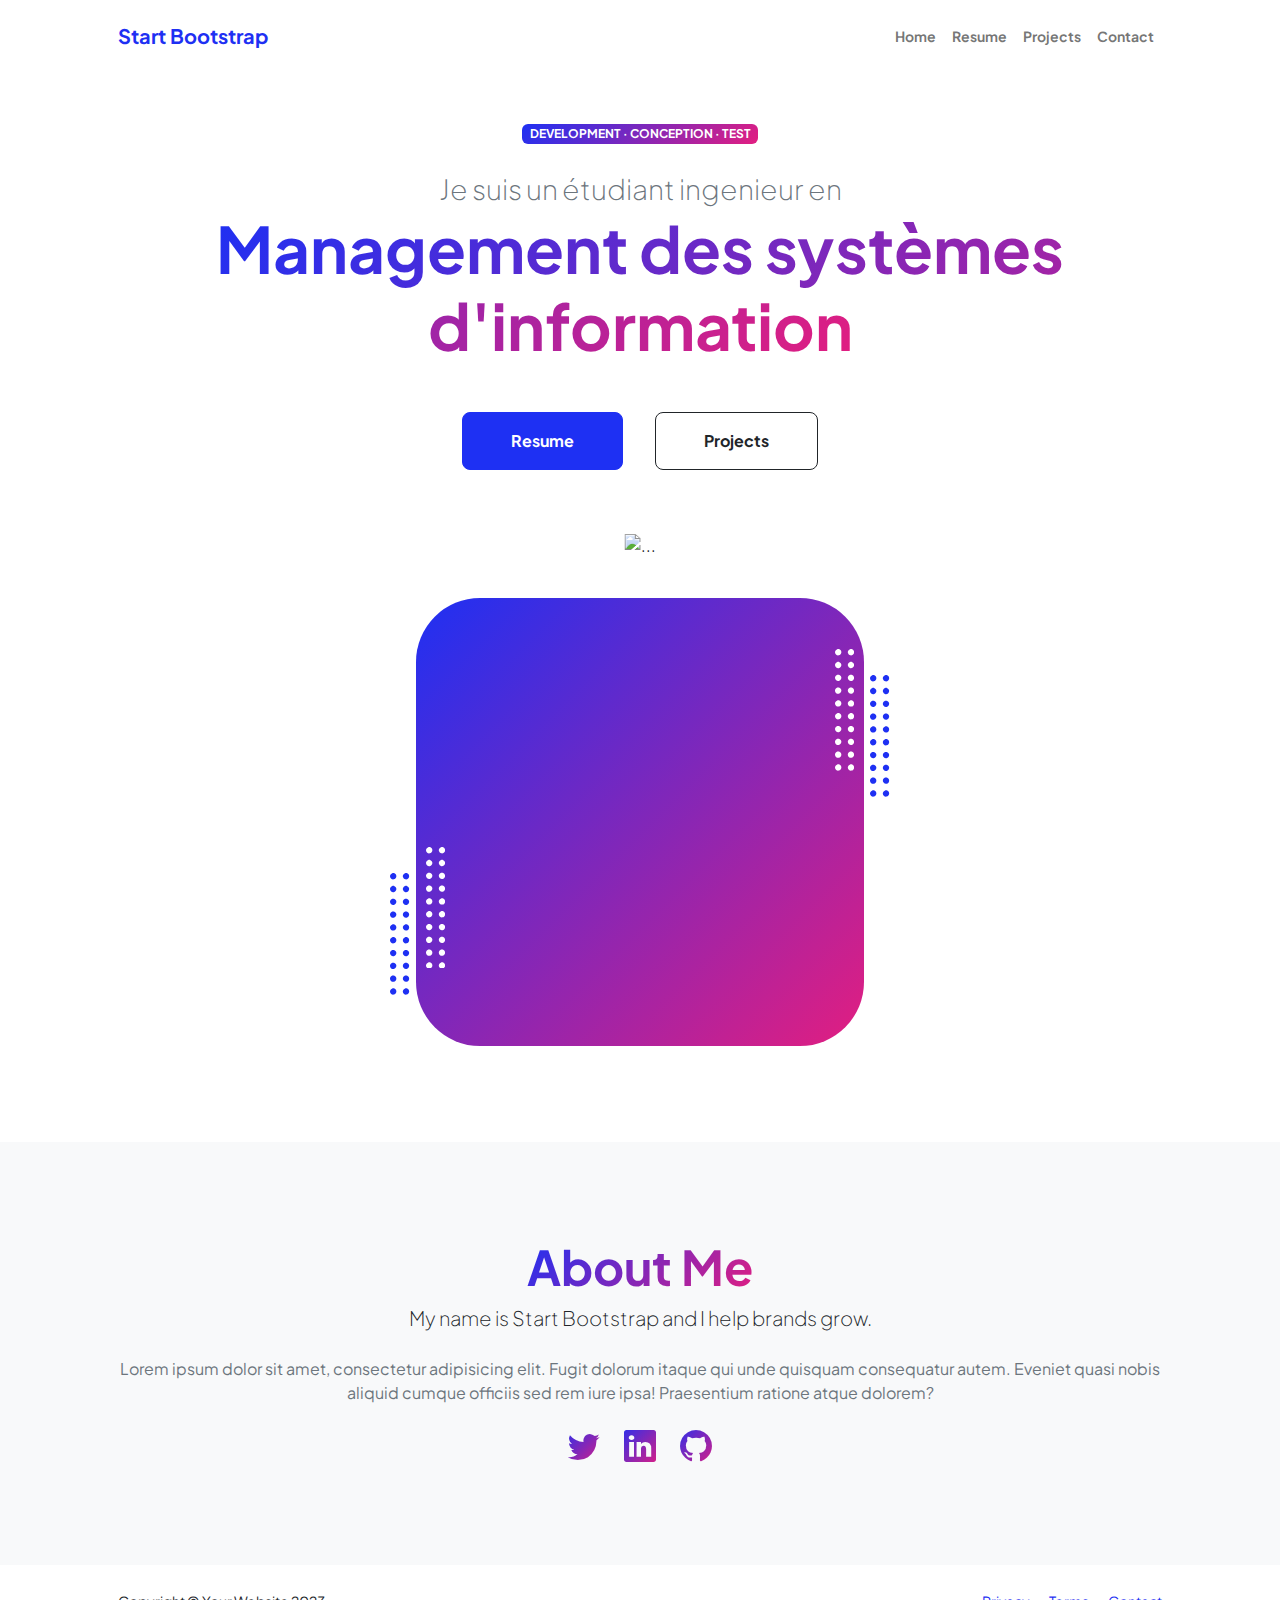
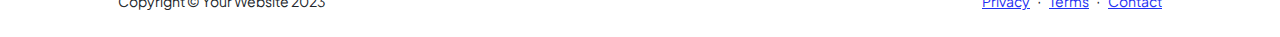
==== SitePro/templ/index.html @ 0bcc06aa "boots" ====
<!DOCTYPE html>
<html lang="en">
    <head>
        <meta charset="utf-8" />
        <meta name="viewport" content="width=device-width, initial-scale=1, shrink-to-fit=no" />
        <meta name="description" content="" />
        <meta name="author" content="" />
        <title>Personal - Start Bootstrap Theme</title>
        <!-- Favicon-->
        <link rel="icon" type="image/x-icon" href="assets/favicon.ico" />
        <!-- Custom Google font-->
        <link rel="preconnect" href="https://fonts.googleapis.com" />
        <link rel="preconnect" href="https://fonts.gstatic.com" crossorigin />
        <link href="https://fonts.googleapis.com/css2?family=Plus+Jakarta+Sans:wght@100;200;300;400;500;600;700;800;900&amp;display=swap" rel="stylesheet" />
        <!-- Bootstrap icons-->
        <link href="https://cdn.jsdelivr.net/npm/bootstrap-icons@1.8.1/font/bootstrap-icons.css" rel="stylesheet" />
        <!-- Core theme CSS (includes Bootstrap)-->
        <link href="css/styles.css" rel="stylesheet" />
    </head>
    <body class="d-flex flex-column h-100">
        <main class="flex-shrink-0">
            <!-- Navigation-->
            <nav class="navbar navbar-expand-lg navbar-light bg-white py-3">
                <div class="container px-5">
                    <a class="navbar-brand" href="index.html"><span class="fw-bolder text-primary">Start Bootstrap</span></a>
                    <button class="navbar-toggler" type="button" data-bs-toggle="collapse" data-bs-target="#navbarSupportedContent" aria-controls="navbarSupportedContent" aria-expanded="false" aria-label="Toggle navigation"><span class="navbar-toggler-icon"></span></button>
                    <div class="collapse navbar-collapse" id="navbarSupportedContent">
                        <ul class="navbar-nav ms-auto mb-2 mb-lg-0 small fw-bolder">
                            <li class="nav-item"><a class="nav-link" href="index.html">Home</a></li>
                            <li class="nav-item"><a class="nav-link" href="resume.html">Resume</a></li>
                            <li class="nav-item"><a class="nav-link" href="projects.html">Projects</a></li>
                            <li class="nav-item"><a class="nav-link" href="contact.html">Contact</a></li>
                        </ul>
                    </div>
                </div>
            </nav>
            <!-- Header-->
            <header class="py-5">
                <div class="container px-5 pb-5">
                    <div class="row gx-5 align-items-center">
                        <div class="col-xxl-5">
                            <!-- Header text content-->
                            <div class="text-center text-xxl-start">
                                <div class="badge bg-gradient-primary-to-secondary text-white mb-4"><div class="text-uppercase">Development &middot; Conception &middot; Test</div></div>
                                <div class="fs-3 fw-light text-muted">Je suis un étudiant ingenieur en  </div>
                                <h1 class="display-3 fw-bolder mb-5"><span class="text-gradient d-inline">Management des systèmes d'information</span></h1>
                                <div class="d-grid gap-3 d-sm-flex justify-content-sm-center justify-content-xxl-start mb-3">
                                    <a class="btn btn-primary btn-lg px-5 py-3 me-sm-3 fs-6 fw-bolder" href="resume.html">Resume</a>
                                    <a class="btn btn-outline-dark btn-lg px-5 py-3 fs-6 fw-bolder" href="projects.html">Projects</a>
                                </div>
                            </div>
                        </div>
                        <div class="col-xxl-7">
                            <!-- Header profile picture-->
                            <div class="d-flex justify-content-center mt-5 mt-xxl-0">
                                <div class="profile bg-gradient-primary-to-secondary">
                                    <!-- TIP: For best results, use a photo with a transparent background like the demo example below-->
                                    <!-- Watch a tutorial on how to do this on YouTube (link)-->
                                    <img class="profile-img" src="assets/profile.png" alt="..." />
                                    <div class="dots-1">
                                        <!-- SVG Dots-->
                                        <svg version="1.1" xmlns="http://www.w3.org/2000/svg" xmlns:xlink="http://www.w3.org/1999/xlink" x="0px" y="0px" viewBox="0 0 191.6 1215.4" style="enable-background: new 0 0 191.6 1215.4" xml:space="preserve">
                                            <g transform="translate(0.000000,1280.000000) scale(0.100000,-0.100000)">
                                                <path d="M227.7,12788.6c-105-35-200-141-222-248c-43-206,163-412,369-369c155,32,275,190,260,339c-11,105-90,213-190,262        C383.7,12801.6,289.7,12808.6,227.7,12788.6z"></path>
                                                <path d="M1507.7,12788.6c-151-50-253-216-222-362c25-119,136-230,254-255c194-41,395,142,375,339c-11,105-90,213-190,262        C1663.7,12801.6,1569.7,12808.6,1507.7,12788.6z"></path>
                                                <path d="M227.7,11508.6c-105-35-200-141-222-248c-43-206,163-412,369-369c155,32,275,190,260,339c-11,105-90,213-190,262        C383.7,11521.6,289.7,11528.6,227.7,11508.6z"></path>
                                                <path d="M1507.7,11508.6c-151-50-253-216-222-362c25-119,136-230,254-255c194-41,395,142,375,339c-11,105-90,213-190,262        C1663.7,11521.6,1569.7,11528.6,1507.7,11508.6z"></path>
                                                <path d="M227.7,10228.6c-105-35-200-141-222-248c-43-206,163-412,369-369c155,32,275,190,260,339c-11,105-90,213-190,262        C383.7,10241.6,289.7,10248.6,227.7,10228.6z"></path>
                                                <path d="M1507.7,10228.6c-105-35-200-141-222-248c-43-206,163-412,369-369c155,32,275,190,260,339c-11,105-90,213-190,262        C1663.7,10241.6,1569.7,10248.6,1507.7,10228.6z"></path>
                                                <path d="M227.7,8948.6c-105-35-200-141-222-248c-43-206,163-412,369-369c155,32,275,190,260,339c-11,105-90,213-190,262        C383.7,8961.6,289.7,8968.6,227.7,8948.6z"></path>
                                                <path d="M1507.7,8948.6c-105-35-200-141-222-248c-43-206,163-412,369-369c155,32,275,190,260,339c-11,105-90,213-190,262        C1663.7,8961.6,1569.7,8968.6,1507.7,8948.6z"></path>
                                                <path d="M227.7,7668.6c-105-35-200-141-222-248c-43-206,163-412,369-369c155,32,275,190,260,339c-11,105-90,213-190,262        C383.7,7681.6,289.7,7688.6,227.7,7668.6z"></path>
                                                <path d="M1507.7,7668.6c-105-35-200-141-222-248c-43-206,163-412,369-369c155,32,275,190,260,339c-11,105-90,213-190,262        C1663.7,7681.6,1569.7,7688.6,1507.7,7668.6z"></path>
                                                <path d="M227.7,6388.6c-105-35-200-141-222-248c-43-206,163-412,369-369c155,32,275,190,260,339c-11,105-90,213-190,262        C383.7,6401.6,289.7,6408.6,227.7,6388.6z"></path>
                                                <path d="M1507.7,6388.6c-105-35-200-141-222-248c-43-206,163-412,369-369c155,32,275,190,260,339c-11,105-90,213-190,262        C1663.7,6401.6,1569.7,6408.6,1507.7,6388.6z"></path>
                                                <path d="M227.7,5108.6c-105-35-200-141-222-248c-43-206,163-412,369-369c155,32,275,190,260,339c-11,105-90,213-190,262        C383.7,5121.6,289.7,5128.6,227.7,5108.6z"></path>
                                                <path d="M1507.7,5108.6c-105-35-200-141-222-248c-43-206,163-412,369-369c155,32,275,190,260,339c-11,105-90,213-190,262        C1663.7,5121.6,1569.7,5128.6,1507.7,5108.6z"></path>
                                                <path d="M227.7,3828.6c-105-35-200-141-222-248c-43-206,163-412,369-369c155,32,275,190,260,339c-11,105-90,213-190,262        C383.7,3841.6,289.7,3848.6,227.7,3828.6z"></path>
                                                <path d="M1507.7,3828.6c-105-35-200-141-222-248c-43-206,163-412,369-369c155,32,275,190,260,339c-11,105-90,213-190,262        C1663.7,3841.6,1569.7,3848.6,1507.7,3828.6z"></path>
                                                <path d="M227.7,2548.6c-105-35-200-141-222-248c-43-206,163-412,369-369c155,32,275,190,260,339c-11,105-90,213-190,262        C383.7,2561.6,289.7,2568.6,227.7,2548.6z"></path>
                                                <path d="M1507.7,2548.6c-105-35-200-141-222-248c-43-206,163-412,369-369c155,32,275,190,260,339c-11,105-90,213-190,262        C1663.7,2561.6,1569.7,2568.6,1507.7,2548.6z"></path>
                                                <path d="M227.7,1268.6c-105-35-200-141-222-248c-43-206,163-412,369-369c155,32,275,190,260,339c-11,105-90,213-190,262        C383.7,1281.6,289.7,1288.6,227.7,1268.6z"></path>
                                                <path d="M1507.7,1268.6c-105-35-200-141-222-248c-43-206,163-412,369-369c155,32,275,190,260,339c-11,105-90,213-190,262        C1663.7,1281.6,1569.7,1288.6,1507.7,1268.6z"></path>
                                            </g>
                                        </svg>
                                        <!-- END of SVG dots-->
                                    </div>
                                    <div class="dots-2">
                                        <!-- SVG Dots-->
                                        <svg version="1.1" xmlns="http://www.w3.org/2000/svg" xmlns:xlink="http://www.w3.org/1999/xlink" x="0px" y="0px" viewBox="0 0 191.6 1215.4" style="enable-background: new 0 0 191.6 1215.4" xml:space="preserve">
                                            <g transform="translate(0.000000,1280.000000) scale(0.100000,-0.100000)">
                                                <path d="M227.7,12788.6c-105-35-200-141-222-248c-43-206,163-412,369-369c155,32,275,190,260,339c-11,105-90,213-190,262        C383.7,12801.6,289.7,12808.6,227.7,12788.6z"></path>
                                                <path d="M1507.7,12788.6c-151-50-253-216-222-362c25-119,136-230,254-255c194-41,395,142,375,339c-11,105-90,213-190,262        C1663.7,12801.6,1569.7,12808.6,1507.7,12788.6z"></path>
                                                <path d="M227.7,11508.6c-105-35-200-141-222-248c-43-206,163-412,369-369c155,32,275,190,260,339c-11,105-90,213-190,262        C383.7,11521.6,289.7,11528.6,227.7,11508.6z"></path>
                                                <path d="M1507.7,11508.6c-151-50-253-216-222-362c25-119,136-230,254-255c194-41,395,142,375,339c-11,105-90,213-190,262        C1663.7,11521.6,1569.7,11528.6,1507.7,11508.6z"></path>
                                                <path d="M227.7,10228.6c-105-35-200-141-222-248c-43-206,163-412,369-369c155,32,275,190,260,339c-11,105-90,213-190,262        C383.7,10241.6,289.7,10248.6,227.7,10228.6z"></path>
                                                <path d="M1507.7,10228.6c-105-35-200-141-222-248c-43-206,163-412,369-369c155,32,275,190,260,339c-11,105-90,213-190,262        C1663.7,10241.6,1569.7,10248.6,1507.7,10228.6z"></path>
                                                <path d="M227.7,8948.6c-105-35-200-141-222-248c-43-206,163-412,369-369c155,32,275,190,260,339c-11,105-90,213-190,262        C383.7,8961.6,289.7,8968.6,227.7,8948.6z"></path>
                                                <path d="M1507.7,8948.6c-105-35-200-141-222-248c-43-206,163-412,369-369c155,32,275,190,260,339c-11,105-90,213-190,262        C1663.7,8961.6,1569.7,8968.6,1507.7,8948.6z"></path>
                                                <path d="M227.7,7668.6c-105-35-200-141-222-248c-43-206,163-412,369-369c155,32,275,190,260,339c-11,105-90,213-190,262        C383.7,7681.6,289.7,7688.6,227.7,7668.6z"></path>
                                                <path d="M1507.7,7668.6c-105-35-200-141-222-248c-43-206,163-412,369-369c155,32,275,190,260,339c-11,105-90,213-190,262        C1663.7,7681.6,1569.7,7688.6,1507.7,7668.6z"></path>
                                                <path d="M227.7,6388.6c-105-35-200-141-222-248c-43-206,163-412,369-369c155,32,275,190,260,339c-11,105-90,213-190,262        C383.7,6401.6,289.7,6408.6,227.7,6388.6z"></path>
                                                <path d="M1507.7,6388.6c-105-35-200-141-222-248c-43-206,163-412,369-369c155,32,275,190,260,339c-11,105-90,213-190,262        C1663.7,6401.6,1569.7,6408.6,1507.7,6388.6z"></path>
                                                <path d="M227.7,5108.6c-105-35-200-141-222-248c-43-206,163-412,369-369c155,32,275,190,260,339c-11,105-90,213-190,262        C383.7,5121.6,289.7,5128.6,227.7,5108.6z"></path>
                                                <path d="M1507.7,5108.6c-105-35-200-141-222-248c-43-206,163-412,369-369c155,32,275,190,260,339c-11,105-90,213-190,262        C1663.7,5121.6,1569.7,5128.6,1507.7,5108.6z"></path>
                                                <path d="M227.7,3828.6c-105-35-200-141-222-248c-43-206,163-412,369-369c155,32,275,190,260,339c-11,105-90,213-190,262        C383.7,3841.6,289.7,3848.6,227.7,3828.6z"></path>
                                                <path d="M1507.7,3828.6c-105-35-200-141-222-248c-43-206,163-412,369-369c155,32,275,190,260,339c-11,105-90,213-190,262        C1663.7,3841.6,1569.7,3848.6,1507.7,3828.6z"></path>
                                                <path d="M227.7,2548.6c-105-35-200-141-222-248c-43-206,163-412,369-369c155,32,275,190,260,339c-11,105-90,213-190,262        C383.7,2561.6,289.7,2568.6,227.7,2548.6z"></path>
                                                <path d="M1507.7,2548.6c-105-35-200-141-222-248c-43-206,163-412,369-369c155,32,275,190,260,339c-11,105-90,213-190,262        C1663.7,2561.6,1569.7,2568.6,1507.7,2548.6z"></path>
                                                <path d="M227.7,1268.6c-105-35-200-141-222-248c-43-206,163-412,369-369c155,32,275,190,260,339c-11,105-90,213-190,262        C383.7,1281.6,289.7,1288.6,227.7,1268.6z"></path>
                                                <path d="M1507.7,1268.6c-105-35-200-141-222-248c-43-206,163-412,369-369c155,32,275,190,260,339c-11,105-90,213-190,262        C1663.7,1281.6,1569.7,1288.6,1507.7,1268.6z"></path>
                                            </g>
                                        </svg>
                                        <!-- END of SVG dots-->
                                    </div>
                                    <div class="dots-3">
                                        <!-- SVG Dots-->
                                        <svg version="1.1" xmlns="http://www.w3.org/2000/svg" xmlns:xlink="http://www.w3.org/1999/xlink" x="0px" y="0px" viewBox="0 0 191.6 1215.4" style="enable-background: new 0 0 191.6 1215.4" xml:space="preserve">
                                            <g transform="translate(0.000000,1280.000000) scale(0.100000,-0.100000)">
                                                <path d="M227.7,12788.6c-105-35-200-141-222-248c-43-206,163-412,369-369c155,32,275,190,260,339c-11,105-90,213-190,262        C383.7,12801.6,289.7,12808.6,227.7,12788.6z"></path>
                                                <path d="M1507.7,12788.6c-151-50-253-216-222-362c25-119,136-230,254-255c194-41,395,142,375,339c-11,105-90,213-190,262        C1663.7,12801.6,1569.7,12808.6,1507.7,12788.6z"></path>
                                                <path d="M227.7,11508.6c-105-35-200-141-222-248c-43-206,163-412,369-369c155,32,275,190,260,339c-11,105-90,213-190,262        C383.7,11521.6,289.7,11528.6,227.7,11508.6z"></path>
                                                <path d="M1507.7,11508.6c-151-50-253-216-222-362c25-119,136-230,254-255c194-41,395,142,375,339c-11,105-90,213-190,262        C1663.7,11521.6,1569.7,11528.6,1507.7,11508.6z"></path>
                                                <path d="M227.7,10228.6c-105-35-200-141-222-248c-43-206,163-412,369-369c155,32,275,190,260,339c-11,105-90,213-190,262        C383.7,10241.6,289.7,10248.6,227.7,10228.6z"></path>
                                                <path d="M1507.7,10228.6c-105-35-200-141-222-248c-43-206,163-412,369-369c155,32,275,190,260,339c-11,105-90,213-190,262        C1663.7,10241.6,1569.7,10248.6,1507.7,10228.6z"></path>
                                                <path d="M227.7,8948.6c-105-35-200-141-222-248c-43-206,163-412,369-369c155,32,275,190,260,339c-11,105-90,213-190,262        C383.7,8961.6,289.7,8968.6,227.7,8948.6z"></path>
                                                <path d="M1507.7,8948.6c-105-35-200-141-222-248c-43-206,163-412,369-369c155,32,275,190,260,339c-11,105-90,213-190,262        C1663.7,8961.6,1569.7,8968.6,1507.7,8948.6z"></path>
                                                <path d="M227.7,7668.6c-105-35-200-141-222-248c-43-206,163-412,369-369c155,32,275,190,260,339c-11,105-90,213-190,262        C383.7,7681.6,289.7,7688.6,227.7,7668.6z"></path>
                                                <path d="M1507.7,7668.6c-105-35-200-141-222-248c-43-206,163-412,369-369c155,32,275,190,260,339c-11,105-90,213-190,262        C1663.7,7681.6,1569.7,7688.6,1507.7,7668.6z"></path>
                                                <path d="M227.7,6388.6c-105-35-200-141-222-248c-43-206,163-412,369-369c155,32,275,190,260,339c-11,105-90,213-190,262        C383.7,6401.6,289.7,6408.6,227.7,6388.6z"></path>
                                                <path d="M1507.7,6388.6c-105-35-200-141-222-248c-43-206,163-412,369-369c155,32,275,190,260,339c-11,105-90,213-190,262        C1663.7,6401.6,1569.7,6408.6,1507.7,6388.6z"></path>
                                                <path d="M227.7,5108.6c-105-35-200-141-222-248c-43-206,163-412,369-369c155,32,275,190,260,339c-11,105-90,213-190,262        C383.7,5121.6,289.7,5128.6,227.7,5108.6z"></path>
                                                <path d="M1507.7,5108.6c-105-35-200-141-222-248c-43-206,163-412,369-369c155,32,275,190,260,339c-11,105-90,213-190,262        C1663.7,5121.6,1569.7,5128.6,1507.7,5108.6z"></path>
                                                <path d="M227.7,3828.6c-105-35-200-141-222-248c-43-206,163-412,369-369c155,32,275,190,260,339c-11,105-90,213-190,262        C383.7,3841.6,289.7,3848.6,227.7,3828.6z"></path>
                                                <path d="M1507.7,3828.6c-105-35-200-141-222-248c-43-206,163-412,369-369c155,32,275,190,260,339c-11,105-90,213-190,262        C1663.7,3841.6,1569.7,3848.6,1507.7,3828.6z"></path>
                                                <path d="M227.7,2548.6c-105-35-200-141-222-248c-43-206,163-412,369-369c155,32,275,190,260,339c-11,105-90,213-190,262        C383.7,2561.6,289.7,2568.6,227.7,2548.6z"></path>
                                                <path d="M1507.7,2548.6c-105-35-200-141-222-248c-43-206,163-412,369-369c155,32,275,190,260,339c-11,105-90,213-190,262        C1663.7,2561.6,1569.7,2568.6,1507.7,2548.6z"></path>
                                                <path d="M227.7,1268.6c-105-35-200-141-222-248c-43-206,163-412,369-369c155,32,275,190,260,339c-11,105-90,213-190,262        C383.7,1281.6,289.7,1288.6,227.7,1268.6z"></path>
                                                <path d="M1507.7,1268.6c-105-35-200-141-222-248c-43-206,163-412,369-369c155,32,275,190,260,339c-11,105-90,213-190,262        C1663.7,1281.6,1569.7,1288.6,1507.7,1268.6z"></path>
                                            </g>
                                        </svg>
                                        <!-- END of SVG dots-->
                                    </div>
                                    <div class="dots-4">
                                        <!-- SVG Dots-->
                                        <svg version="1.1" xmlns="http://www.w3.org/2000/svg" xmlns:xlink="http://www.w3.org/1999/xlink" x="0px" y="0px" viewBox="0 0 191.6 1215.4" style="enable-background: new 0 0 191.6 1215.4" xml:space="preserve">
                                            <g transform="translate(0.000000,1280.000000) scale(0.100000,-0.100000)">
                                                <path d="M227.7,12788.6c-105-35-200-141-222-248c-43-206,163-412,369-369c155,32,275,190,260,339c-11,105-90,213-190,262        C383.7,12801.6,289.7,12808.6,227.7,12788.6z"></path>
                                                <path d="M1507.7,12788.6c-151-50-253-216-222-362c25-119,136-230,254-255c194-41,395,142,375,339c-11,105-90,213-190,262        C1663.7,12801.6,1569.7,12808.6,1507.7,12788.6z"></path>
                                                <path d="M227.7,11508.6c-105-35-200-141-222-248c-43-206,163-412,369-369c155,32,275,190,260,339c-11,105-90,213-190,262        C383.7,11521.6,289.7,11528.6,227.7,11508.6z"></path>
                                                <path d="M1507.7,11508.6c-151-50-253-216-222-362c25-119,136-230,254-255c194-41,395,142,375,339c-11,105-90,213-190,262        C1663.7,11521.6,1569.7,11528.6,1507.7,11508.6z"></path>
                                                <path d="M227.7,10228.6c-105-35-200-141-222-248c-43-206,163-412,369-369c155,32,275,190,260,339c-11,105-90,213-190,262        C383.7,10241.6,289.7,10248.6,227.7,10228.6z"></path>
                                                <path d="M1507.7,10228.6c-105-35-200-141-222-248c-43-206,163-412,369-369c155,32,275,190,260,339c-11,105-90,213-190,262        C1663.7,10241.6,1569.7,10248.6,1507.7,10228.6z"></path>
                                                <path d="M227.7,8948.6c-105-35-200-141-222-248c-43-206,163-412,369-369c155,32,275,190,260,339c-11,105-90,213-190,262        C383.7,8961.6,289.7,8968.6,227.7,8948.6z"></path>
                                                <path d="M1507.7,8948.6c-105-35-200-141-222-248c-43-206,163-412,369-369c155,32,275,190,260,339c-11,105-90,213-190,262        C1663.7,8961.6,1569.7,8968.6,1507.7,8948.6z"></path>
                                                <path d="M227.7,7668.6c-105-35-200-141-222-248c-43-206,163-412,369-369c155,32,275,190,260,339c-11,105-90,213-190,262        C383.7,7681.6,289.7,7688.6,227.7,7668.6z"></path>
                                                <path d="M1507.7,7668.6c-105-35-200-141-222-248c-43-206,163-412,369-369c155,32,275,190,260,339c-11,105-90,213-190,262        C1663.7,7681.6,1569.7,7688.6,1507.7,7668.6z"></path>
                                                <path d="M227.7,6388.6c-105-35-200-141-222-248c-43-206,163-412,369-369c155,32,275,190,260,339c-11,105-90,213-190,262        C383.7,6401.6,289.7,6408.6,227.7,6388.6z"></path>
                                                <path d="M1507.7,6388.6c-105-35-200-141-222-248c-43-206,163-412,369-369c155,32,275,190,260,339c-11,105-90,213-190,262        C1663.7,6401.6,1569.7,6408.6,1507.7,6388.6z"></path>
                                                <path d="M227.7,5108.6c-105-35-200-141-222-248c-43-206,163-412,369-369c155,32,275,190,260,339c-11,105-90,213-190,262        C383.7,5121.6,289.7,5128.6,227.7,5108.6z"></path>
                                                <path d="M1507.7,5108.6c-105-35-200-141-222-248c-43-206,163-412,369-369c155,32,275,190,260,339c-11,105-90,213-190,262        C1663.7,5121.6,1569.7,5128.6,1507.7,5108.6z"></path>
                                                <path d="M227.7,3828.6c-105-35-200-141-222-248c-43-206,163-412,369-369c155,32,275,190,260,339c-11,105-90,213-190,262        C383.7,3841.6,289.7,3848.6,227.7,3828.6z"></path>
                                                <path d="M1507.7,3828.6c-105-35-200-141-222-248c-43-206,163-412,369-369c155,32,275,190,260,339c-11,105-90,213-190,262        C1663.7,3841.6,1569.7,3848.6,1507.7,3828.6z"></path>
                                                <path d="M227.7,2548.6c-105-35-200-141-222-248c-43-206,163-412,369-369c155,32,275,190,260,339c-11,105-90,213-190,262        C383.7,2561.6,289.7,2568.6,227.7,2548.6z"></path>
                                                <path d="M1507.7,2548.6c-105-35-200-141-222-248c-43-206,163-412,369-369c155,32,275,190,260,339c-11,105-90,213-190,262        C1663.7,2561.6,1569.7,2568.6,1507.7,2548.6z"></path>
                                                <path d="M227.7,1268.6c-105-35-200-141-222-248c-43-206,163-412,369-369c155,32,275,190,260,339c-11,105-90,213-190,262        C383.7,1281.6,289.7,1288.6,227.7,1268.6z"></path>
                                                <path d="M1507.7,1268.6c-105-35-200-141-222-248c-43-206,163-412,369-369c155,32,275,190,260,339c-11,105-90,213-190,262        C1663.7,1281.6,1569.7,1288.6,1507.7,1268.6z"></path>
                                            </g>
                                        </svg>
                                        <!-- END of SVG dots-->
                                    </div>
                                </div>
                            </div>
                        </div>
                    </div>
                </div>
            </header>
            <!-- About Section-->
            <section class="bg-light py-5">
                <div class="container px-5">
                    <div class="row gx-5 justify-content-center">
                        <div class="col-xxl-8">
                            <div class="text-center my-5">
                                <h2 class="display-5 fw-bolder"><span class="text-gradient d-inline">About Me</span></h2>
                                <p class="lead fw-light mb-4">My name is Start Bootstrap and I help brands grow.</p>
                                <p class="text-muted">Lorem ipsum dolor sit amet, consectetur adipisicing elit. Fugit dolorum itaque qui unde quisquam consequatur autem. Eveniet quasi nobis aliquid cumque officiis sed rem iure ipsa! Praesentium ratione atque dolorem?</p>
                                <div class="d-flex justify-content-center fs-2 gap-4">
                                    <a class="text-gradient" href="#!"><i class="bi bi-twitter"></i></a>
                                    <a class="text-gradient" href="#!"><i class="bi bi-linkedin"></i></a>
                                    <a class="text-gradient" href="#!"><i class="bi bi-github"></i></a>
                                </div>
                            </div>
                        </div>
                    </div>
                </div>
            </section>
        </main>
        <!-- Footer-->
        <footer class="bg-white py-4 mt-auto">
            <div class="container px-5">
                <div class="row align-items-center justify-content-between flex-column flex-sm-row">
                    <div class="col-auto"><div class="small m-0">Copyright &copy; Your Website 2023</div></div>
                    <div class="col-auto">
                        <a class="small" href="#!">Privacy</a>
                        <span class="mx-1">&middot;</span>
                        <a class="small" href="#!">Terms</a>
                        <span class="mx-1">&middot;</span>
                        <a class="small" href="#!">Contact</a>
                    </div>
                </div>
            </div>
        </footer>
        <!-- Bootstrap core JS-->
        <script src="https://cdn.jsdelivr.net/npm/bootstrap@5.2.3/dist/js/bootstrap.bundle.min.js"></script>
        <!-- Core theme JS-->
        <script src="js/scripts.js"></script>
    </body>
</html>
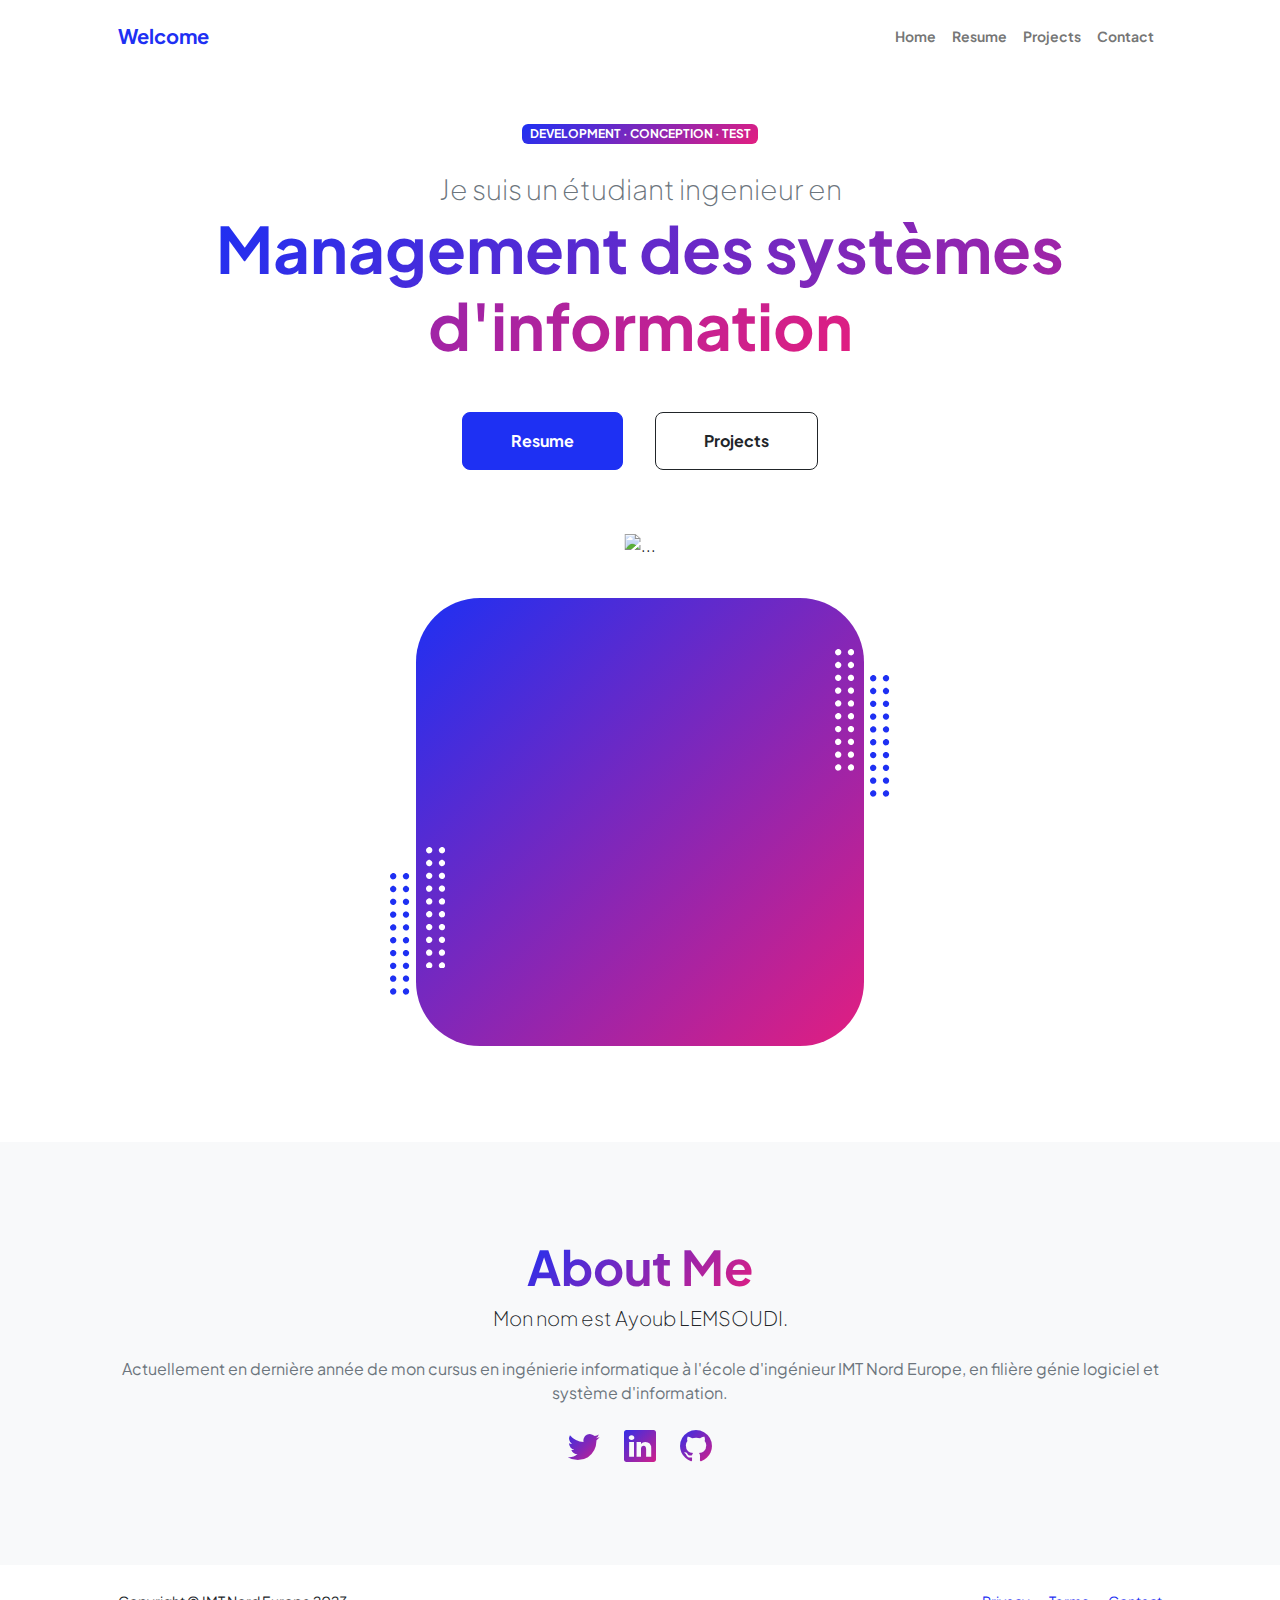
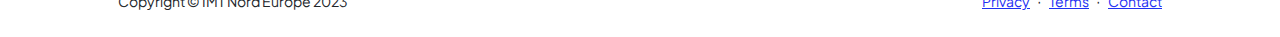
==== commit bb0ae3bc: "test" ====
--- a/SitePro/templ/index.html
+++ b/SitePro/templ/index.html
@@ -22,7 +22,7 @@
             <!-- Navigation-->
             <nav class="navbar navbar-expand-lg navbar-light bg-white py-3">
                 <div class="container px-5">
-                    <a class="navbar-brand" href="index.html"><span class="fw-bolder text-primary">Start Bootstrap</span></a>
+                    <a class="navbar-brand" href="index.html"><span class="fw-bolder text-primary">Welcome</span></a>
                     <button class="navbar-toggler" type="button" data-bs-toggle="collapse" data-bs-target="#navbarSupportedContent" aria-controls="navbarSupportedContent" aria-expanded="false" aria-label="Toggle navigation"><span class="navbar-toggler-icon"></span></button>
                     <div class="collapse navbar-collapse" id="navbarSupportedContent">
                         <ul class="navbar-nav ms-auto mb-2 mb-lg-0 small fw-bolder">
@@ -182,8 +182,8 @@
                         <div class="col-xxl-8">
                             <div class="text-center my-5">
                                 <h2 class="display-5 fw-bolder"><span class="text-gradient d-inline">About Me</span></h2>
-                                <p class="lead fw-light mb-4">My name is Start Bootstrap and I help brands grow.</p>
-                                <p class="text-muted">Lorem ipsum dolor sit amet, consectetur adipisicing elit. Fugit dolorum itaque qui unde quisquam consequatur autem. Eveniet quasi nobis aliquid cumque officiis sed rem iure ipsa! Praesentium ratione atque dolorem?</p>
+                                <p class="lead fw-light mb-4">Mon nom est Ayoub LEMSOUDI.</p>
+                                <p class="text-muted">Actuellement en dernière année de mon cursus en ingénierie informatique à l'école d'ingénieur IMT Nord Europe, en filière génie logiciel et système d'information.</p>
                                 <div class="d-flex justify-content-center fs-2 gap-4">
                                     <a class="text-gradient" href="#!"><i class="bi bi-twitter"></i></a>
                                     <a class="text-gradient" href="#!"><i class="bi bi-linkedin"></i></a>
@@ -199,7 +199,7 @@
         <footer class="bg-white py-4 mt-auto">
             <div class="container px-5">
                 <div class="row align-items-center justify-content-between flex-column flex-sm-row">
-                    <div class="col-auto"><div class="small m-0">Copyright &copy; Your Website 2023</div></div>
+                    <div class="col-auto"><div class="small m-0">Copyright &copy; IMT Nord Europe 2023</div></div>
                     <div class="col-auto">
                         <a class="small" href="#!">Privacy</a>
                         <span class="mx-1">&middot;</span>
